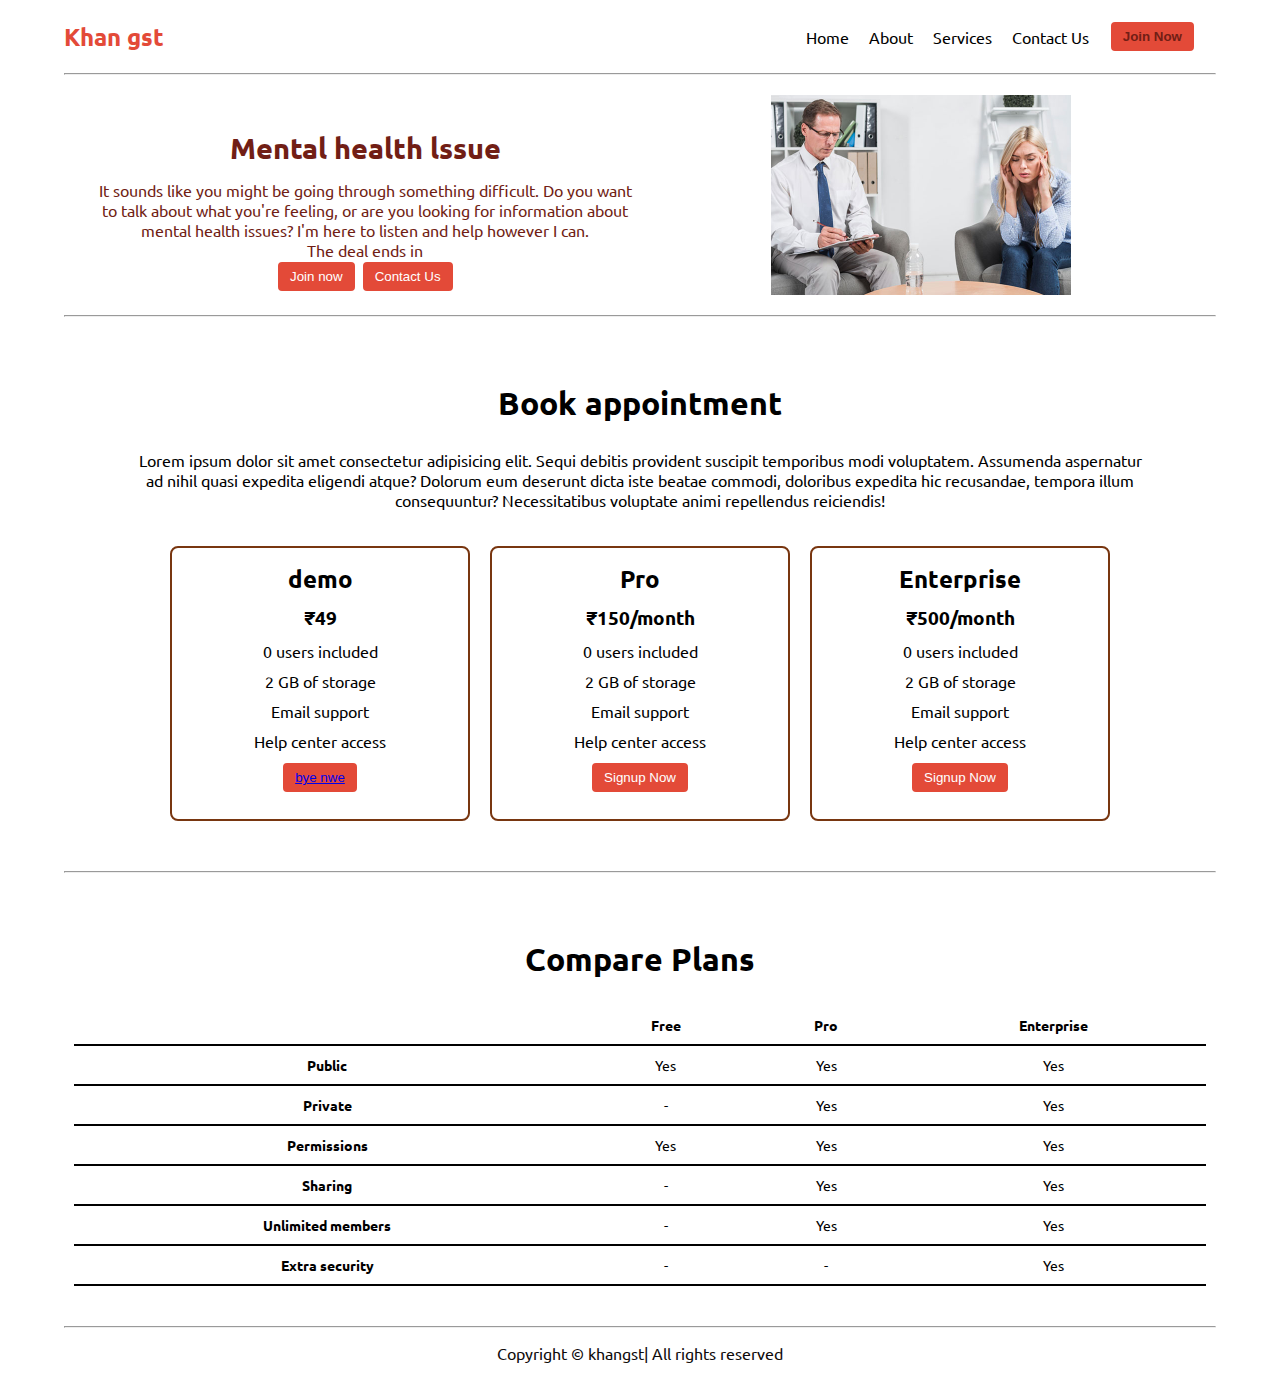
==== index.html @ ed8baf0f "Add files via upload" ====
<!DOCTYPE html>
<html lang="en">

<head>
    <meta charset="UTF-8">
    <meta http-equiv="X-UA-Compatible" content="IE=edge">
    <meta name="viewport" content="width=device-width, initial-scale=1.0">
    <title> The best fitness gym in the town</title>
    <link rel="stylesheet" href="style.css">
    <script src="timer.js"></script>
    <link rel="stylesheet" href="utils.css">
</head>

<body class='overflow-x-hidden'>
    <div class="container mx-auto">
        <header>
            <nav class="flex justify-between">
                <div class="logo font-bold flex items-center text-blue">Khan gst</div>
                <ul class="navbar flex items-center">
                    <li>Home</li>
                    <li>About</li>
                    <li>Services</li>
                    <li>Contact Us</li>
                    <li><button class="btn"><a href="https://form.jotform.com/250765541369060">Join Now</a></button></li>
                </ul>
            </nav>
            <hr>
        </header>
        <main class="min-h-screen">
            <section class="section1">
                <div class="flex">
                    <div class="topleft flex flex-col justify-center px-2">
                        <div class=" text-center">
                            <img class="dumbellimg" src="dumbell.png" alt="">
                        </div>
                        <h1 class="my-1 text-center">Mental health lssue</h1>
                        <p class=" text-center">It sounds like you might be going through something difficult. Do you
                            want to talk about what you're feeling, or are you looking for information about mental
                            health issues? I'm here to listen and help however I can.</p>
                        <!-- Display the countdown timer in an element -->
                        <p class="deal text-center">The deal ends in <span id="demo"></span></p>
                        <div class="buttons">
                            <button class="btn">Join now</button>
                            <button class="btn">Contact Us</button>
                        </div>
                    </div>
                    <div class="topright flex justify-center">
                        <img class="gymimg" src="gym.png" alt="">
                    </div>
                </div>
            </section>
            <hr>
            <section class="section2">
                <h1 class="text-center my-2"> Book appointment </h1>
                <p class="my-2">Lorem ipsum dolor sit amet consectetur adipisicing elit. Sequi debitis provident
                    suscipit temporibus modi voluptatem. Assumenda aspernatur ad nihil quasi expedita eligendi atque?
                    Dolorum eum deserunt dicta iste beatae commodi, doloribus expedita hic recusandae, tempora illum
                    consequuntur? Necessitatibus voluptate animi repellendus reiciendis!</p>
                <div class="boxes flex justify-center">
                    <div class="box">
                        <h2>demo</h2>
                        <ul>
                            <li class="highlighted">₹49</li>
                            <li>0 users included</li>
                            <li>2 GB of storage</li>
                            <li>Email support</li>
                            <li>Help center access</li>
                            <li><button class="btn"><a
                                        href="https://php-file.vercel.app/">bye
                                        nwe</a></button>
                            </li>
                        </ul>
                    </div>
                    <div class="box">
                        <h2>Pro</h2>
                        <ul>
                            <li class="highlighted">₹150/month</li>
                            <li>0 users included</li>
                            <li>2 GB of storage</li>
                            <li>Email support</li>
                            <li>Help center access</li>
                            <li><button class="btn">Signup Now</button></li>
                        </ul>
                    </div>
                    <div class="box">
                        <h2>Enterprise</h2>
                        <ul>
                            <li class="highlighted">₹500/month</li>
                            <li>0 users included</li>
                            <li>2 GB of storage</li>
                            <li>Email support</li>
                            <li>Help center access</li>
                            <li><button class="btn">Signup Now</button></li>
                        </ul>
                    </div>

                </div>
            </section>
            <hr>
            <section class="section3">
                <h1 class="text-center my-2">Compare Plans</h1>
                <div class="container plantable">
                    <table class="table text-center">
                        <thead>
                            <tr>
                                <th></th>
                                <th>Free</th>
                                <th>Pro</th>
                                <th>Enterprise</th>
                            </tr>
                        </thead>
                        <tbody>
                            <tr>
                                <th scope="row" class="text-start">Public</th>
                                <td>Yes</svg></td>
                                <td>Yes</svg></td>
                                <td>Yes</svg></td>
                            </tr>
                            <tr>
                                <th scope="row" class="text-start">Private</th>
                                <td>-</td>
                                <td>Yes</svg></td>
                                <td>Yes</svg></td>
                            </tr>
                        </tbody>

                        <tbody>
                            <tr>
                                <th scope="row" class="text-start">Permissions</th>
                                <td>Yes</svg></td>
                                <td>Yes</svg></td>
                                <td>Yes</svg></td>
                            </tr>
                            <tr>
                                <th scope="row" class="text-start">Sharing</th>
                                <td>-</td>
                                <td>Yes</svg></td>
                                <td>Yes</svg></td>
                            </tr>
                            <tr>
                                <th scope="row" class="text-start">Unlimited members</th>
                                <td>-</td>
                                <td>Yes</svg></td>
                                <td>Yes</svg></td>
                            </tr>
                            <tr>
                                <th scope="row" class="text-start">Extra security</th>
                                <td>-</td>
                                <td>-</td>
                                <td>Yes</svg></td>
                            </tr>
                        </tbody>
                    </table>
            </section>
            <hr>
        </main>
        <footer>
            Copyright &copy; khangst| All rights reserved
        </footer>

    </div>
</body>

</html>
---- style.css ----
@import url('https://fonts.googleapis.com/css2?family=Ubuntu:wght@300&display=swap');

* {
    margin: 0;
    padding: 0;
    box-sizing: border-box;
}

body {
    font-family: 'Ubuntu', sans-serif;
}

.container {
    max-width: 90vw;
    margin: auto;
}

.navbar {
    display: flex;
    justify-content: space-between;
    align-items: center;
    padding: 10px;
    flex-wrap: wrap;
}

.navbar li {
    list-style: none;
    margin: 10px;
}

.navbar li a {
    text-decoration: none;
    color: #711e15;
    font-weight: bold;
}

.logo {
    font-size: 1.5rem;
    color: #711e15;
}

.topleft, .topright {
    width: 100%;
    text-align: center;
}

.dumbellimg, .gymimg {
    width: 80%;
    max-width: 300px;
}

.section1 {
    padding: 20px;
    color: #711e15;
}

.section1 h1 {
    font-size: 1.8rem;
}

.btn {
    background-color: #711e15;
    color: #fff;
    padding: 10px 20px;
    border: none;
    border-radius: 8px;
    cursor: pointer;
    transition: background-color 0.3s ease;
}

.btn:hover {
    background-color: #5a1812;
}

.section2, .section3 {
    padding: 40px 10px;
}

.section2 h1, .section3 h1 {
    font-size: 2rem;
    text-align: center;
}

.section2 p {
    padding: 0 5vw;
    text-align: center;
}

.boxes {
    display: flex;
    flex-wrap: wrap;
    justify-content: center;
}

.box {
    padding: 15px;
    margin: 10px;
    width: 100%;
    max-width: 300px;
    border: 2px solid #783610;
    border-radius: 8px;
    text-align: center;
    transition: transform 0.3s ease, box-shadow 0.3s ease;
}

.box:hover {
    transform: translateY(-5px);
    box-shadow: 0 4px 8px rgba(0, 0, 0, 0.2);
}

.highlighted {
    font-size: 1.2rem;
    font-weight: bolder;
}

.box ul {
    list-style-type: none;
    padding: 0;
}

.box ul li {
    margin: 10px 0;
}

.plantable table {
    width: 100%;
    border-collapse: collapse;
}

.plantable th, .plantable td {
    padding: 10px;
    border-bottom: 2px solid #000;
    font-size: 0.9rem;
}

footer {
    /* background-color: #711e15; */
    color: #0f0b0b;
    padding: 15px;
    text-align: center;
}

/* Responsive Design */
@media (max-width: 768px) {
    .navbar {
        flex-direction: column;
    }

    .box {
        width: 90%;
    }

    .plantable th, .plantable td {
        font-size: 0.8rem;
        padding: 8px;
    }

    .section1 h1, .section2 h1, .section3 h1 {
        font-size: 1.5rem;
    }

    .btn {
        padding: 8px 15px;
    }
}
---- utils.css ----
.min-h-screen{
    min-height: 100vh;
}

.bg-red{
    background-color: red;
}

.mx-auto{
    margin-left: auto;
    margin-right: auto;
}

.flex{
    display: flex;
}

.items-center{
    align-items: center;
}

.justify-between{
    justify-content: space-between;
}

.justify-center{
    justify-content: center;
}

.flex-col{
    flex-direction: column;
}

.font-bold{
    font-weight: bolder;
}

.my-1{
    margin-top: 13px;
    margin-bottom: 13px;
}

.my-2{
    margin-top: 26px;
    margin-bottom: 26px;
}

.px-2{
    padding-left: 13px;
    padding-right: 13px;
}

.text-blue{
    color: rgb(227 74 56);;
}

.btn{
    padding:7px 12px;
    border: 2px solid white;
    border-radius: 6px;
    cursor: pointer;
    color: white;
    background-color: rgb(227 74 56);;
}

.overflow-x-hidden{
    overflow-x: hidden;
}

.text-center{
    text-align: center;
}
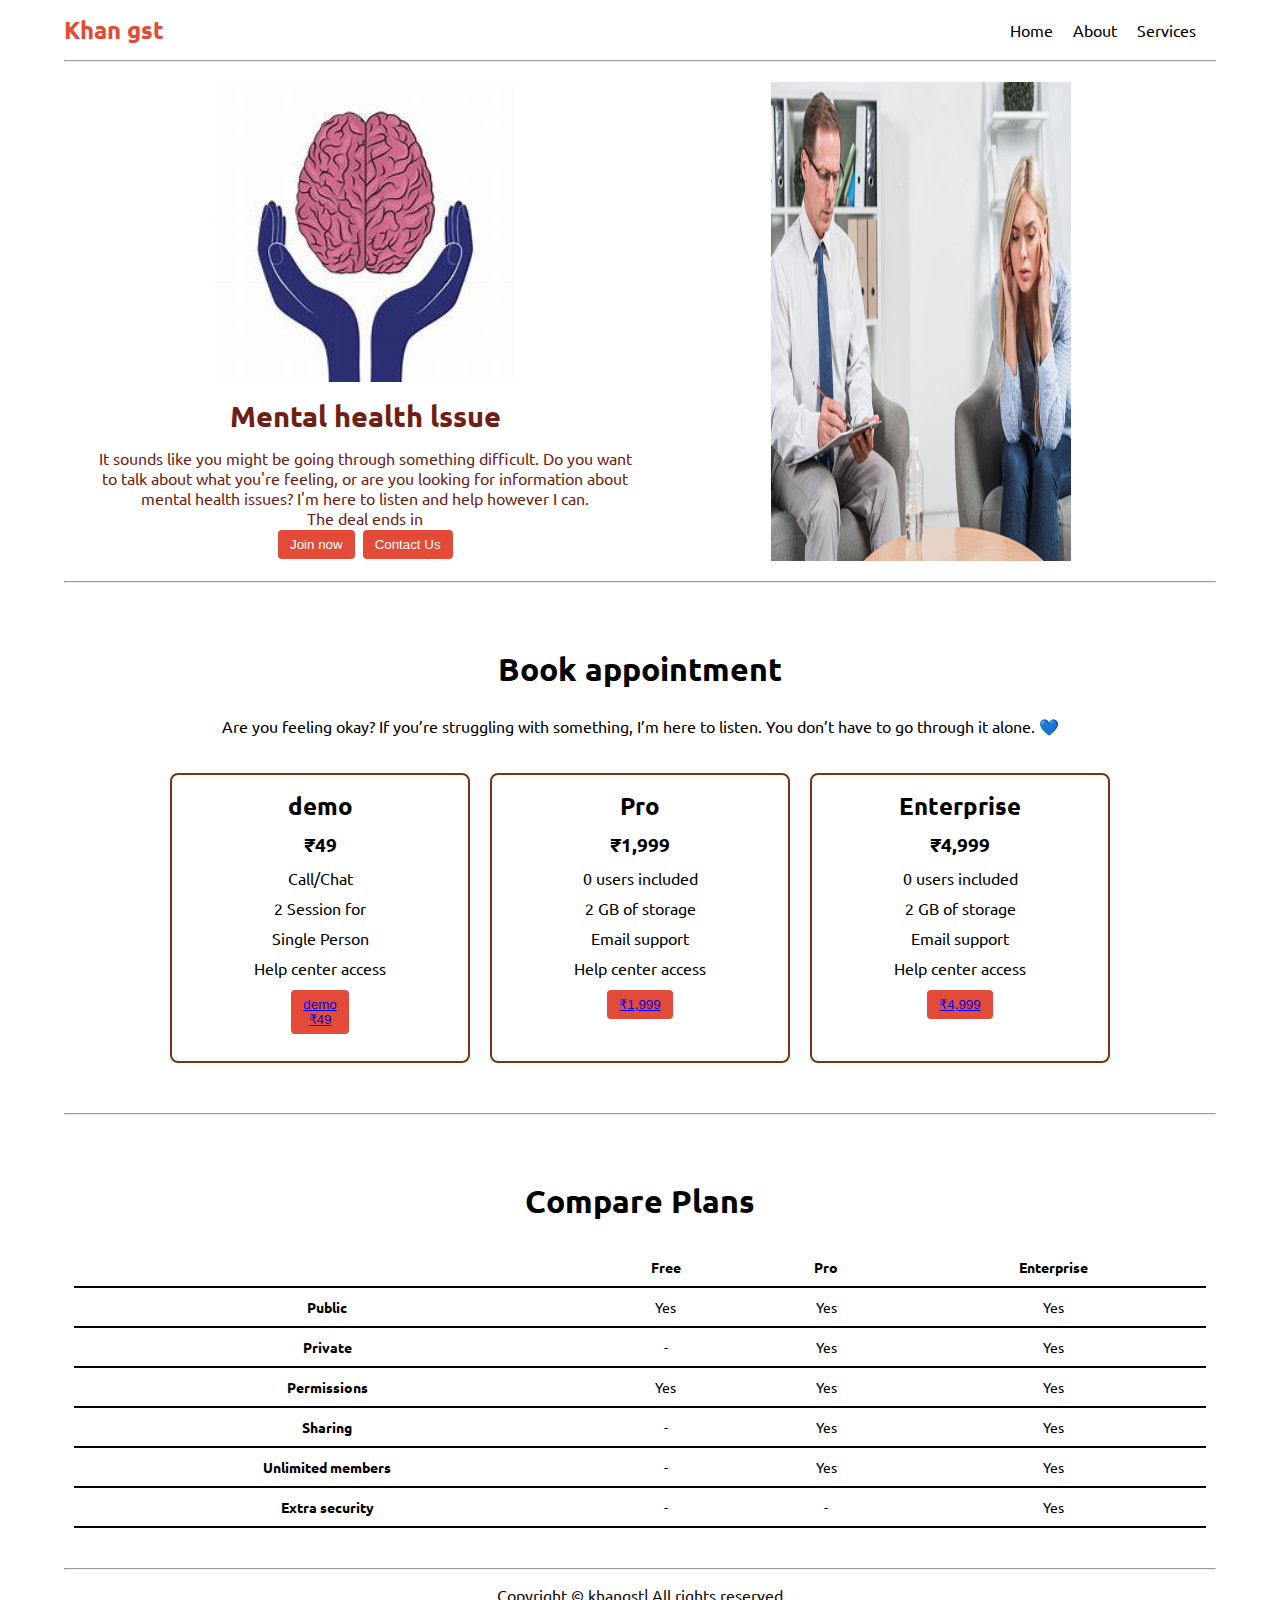
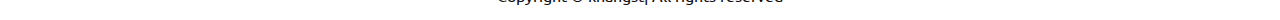
==== commit 92a3d0c0: "Update index.html" ====
--- a/index.html
+++ b/index.html
@@ -20,8 +20,7 @@
                     <li>Home</li>
                     <li>About</li>
                     <li>Services</li>
-                    <li>Contact Us</li>
-                    <li><button class="btn"><a href="https://form.jotform.com/250765541369060">Join Now</a></button></li>
+
                 </ul>
             </nav>
             <hr>
@@ -31,7 +30,7 @@
                 <div class="flex">
                     <div class="topleft flex flex-col justify-center px-2">
                         <div class=" text-center">
-                            <img class="dumbellimg" src="dumbell.png" alt="">
+                            <img class="dumbellimg" src="/OIP.jpg" alt="">
                         </div>
                         <h1 class="my-1 text-center">Mental health lssue</h1>
                         <p class=" text-center">It sounds like you might be going through something difficult. Do you
@@ -52,45 +51,47 @@
             <hr>
             <section class="section2">
                 <h1 class="text-center my-2"> Book appointment </h1>
-                <p class="my-2">Lorem ipsum dolor sit amet consectetur adipisicing elit. Sequi debitis provident
-                    suscipit temporibus modi voluptatem. Assumenda aspernatur ad nihil quasi expedita eligendi atque?
-                    Dolorum eum deserunt dicta iste beatae commodi, doloribus expedita hic recusandae, tempora illum
-                    consequuntur? Necessitatibus voluptate animi repellendus reiciendis!</p>
+                <p class="my-2">Are you feeling okay? If you’re struggling with something, I’m here to listen. You don’t
+                    have to go through it alone. 💙</p>
                 <div class="boxes flex justify-center">
                     <div class="box">
                         <h2>demo</h2>
                         <ul>
                             <li class="highlighted">₹49</li>
-                            <li>0 users included</li>
-                            <li>2 GB of storage</li>
-                            <li>Email support</li>
+                            <li>Call/Chat</li>
+                            <li>2 Session for </li>
+                            <li>Single Person</li>
                             <li>Help center access</li>
-                            <li><button class="btn"><a
-                                        href="https://php-file.vercel.app/">bye
-                                        nwe</a></button>
+
+                            <li><button class="btn"><a href="https://form.jotform.com/250765541369060">demo <br>
+                                        ₹49 </a></button>
                             </li>
                         </ul>
                     </div>
                     <div class="box">
                         <h2>Pro</h2>
                         <ul>
-                            <li class="highlighted">₹150/month</li>
+                            <li class="highlighted">₹1,999</li>
                             <li>0 users included</li>
                             <li>2 GB of storage</li>
                             <li>Email support</li>
                             <li>Help center access</li>
-                            <li><button class="btn">Signup Now</button></li>
+                            <li><button class="btn"><a
+                                        href="https://form.jotform.com/250795216229057">₹1,999</a></button>
+                            </li>
                         </ul>
                     </div>
                     <div class="box">
                         <h2>Enterprise</h2>
                         <ul>
-                            <li class="highlighted">₹500/month</li>
+                            <li class="highlighted">₹4,999</li>
                             <li>0 users included</li>
                             <li>2 GB of storage</li>
                             <li>Email support</li>
                             <li>Help center access</li>
-                            <li><button class="btn">Signup Now</button></li>
+                            <li><button class="btn"><a
+                                        href="https://form.jotform.com/250795173331053">₹4,999</a></button>
+                            </li>
                         </ul>
                     </div>
 
@@ -161,4 +162,4 @@
     </div>
 </body>
 
-</html>+</html>
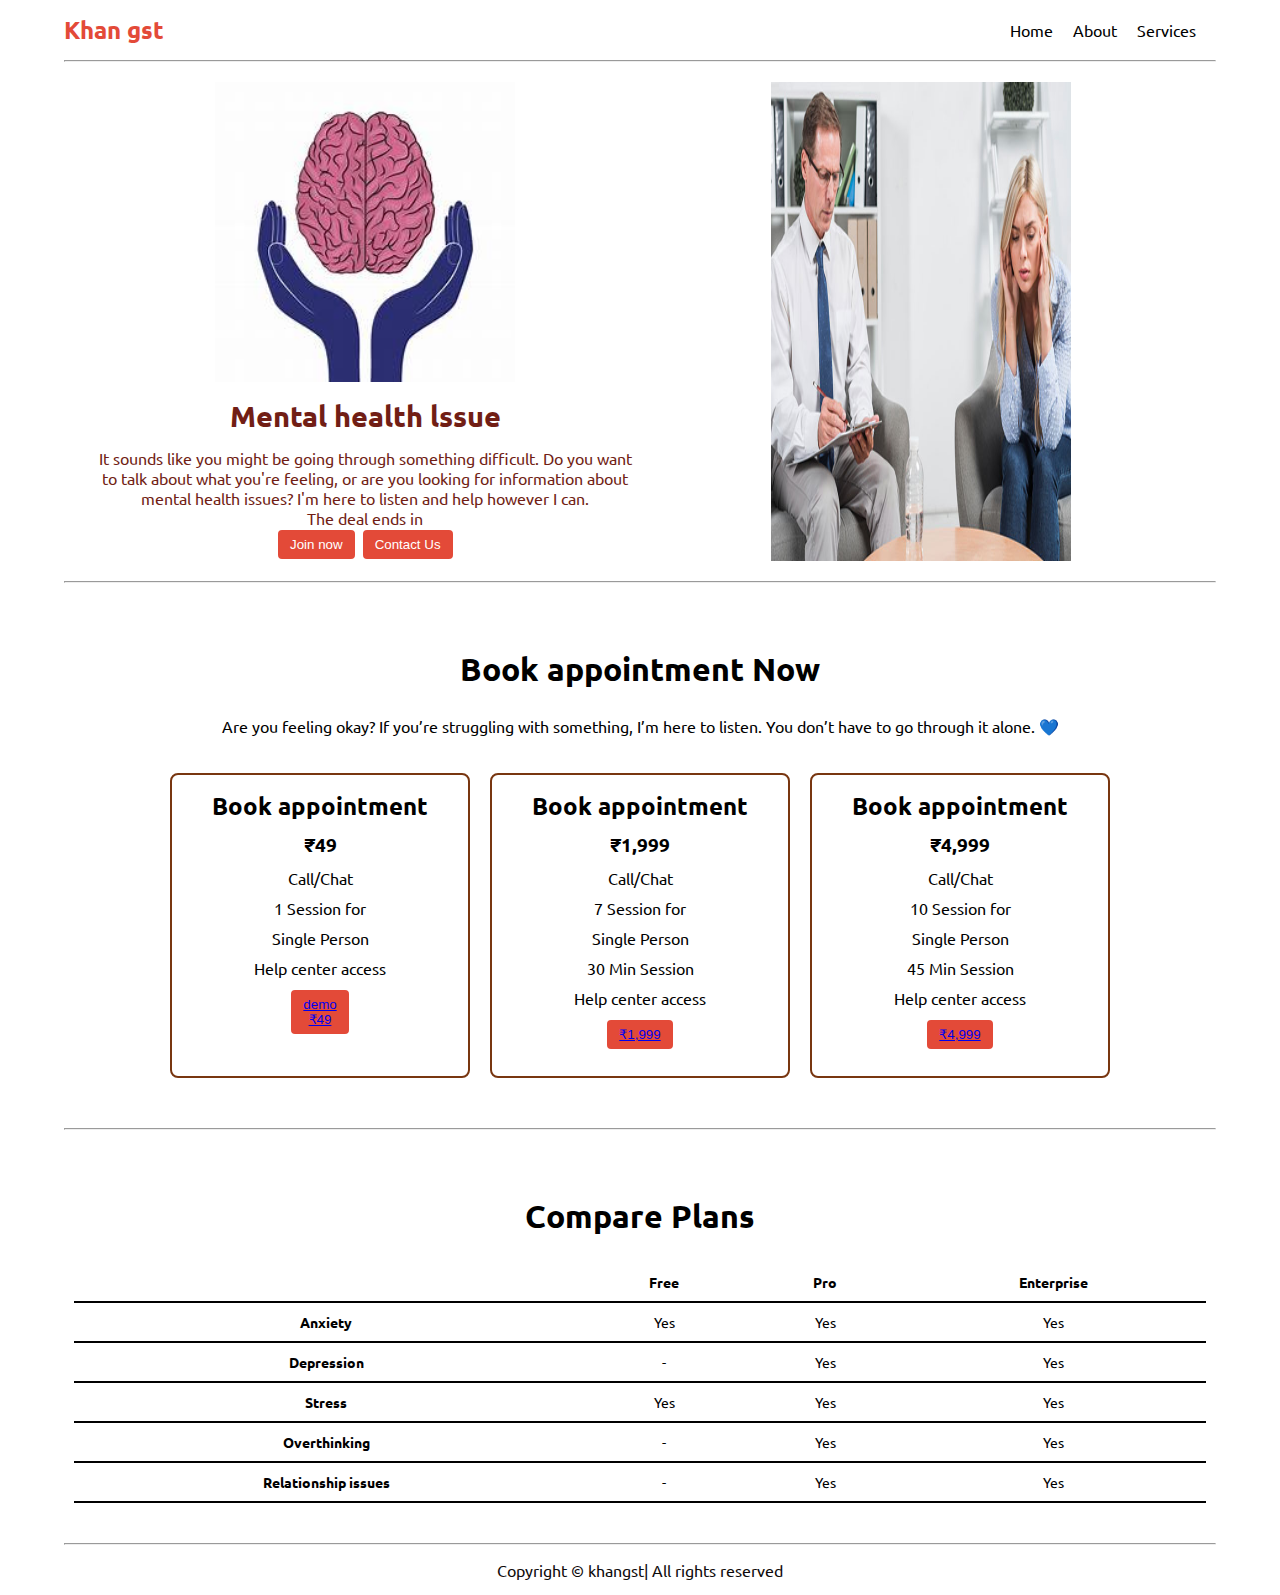
==== commit 97709e74: "Update index.html" ====
--- a/index.html
+++ b/index.html
@@ -50,16 +50,16 @@
             </section>
             <hr>
             <section class="section2">
-                <h1 class="text-center my-2"> Book appointment </h1>
+                <h1 class="text-center my-2"> Book appointment Now </h1>
                 <p class="my-2">Are you feeling okay? If you’re struggling with something, I’m here to listen. You don’t
                     have to go through it alone. 💙</p>
                 <div class="boxes flex justify-center">
                     <div class="box">
-                        <h2>demo</h2>
+                        <h2>Book appointment </h2>
                         <ul>
                             <li class="highlighted">₹49</li>
                             <li>Call/Chat</li>
-                            <li>2 Session for </li>
+                            <li>1 Session for </li>
                             <li>Single Person</li>
                             <li>Help center access</li>
 
@@ -69,12 +69,13 @@
                         </ul>
                     </div>
                     <div class="box">
-                        <h2>Pro</h2>
+                        <h2>Book appointment</h2>
                         <ul>
                             <li class="highlighted">₹1,999</li>
-                            <li>0 users included</li>
-                            <li>2 GB of storage</li>
-                            <li>Email support</li>
+                            <li>Call/Chat</li>
+                            <li>7 Session for</li>
+                            <li>Single Person</li>
+                            <li>30 Min Session</li>
                             <li>Help center access</li>
                             <li><button class="btn"><a
                                         href="https://form.jotform.com/250795216229057">₹1,999</a></button>
@@ -82,12 +83,13 @@
                         </ul>
                     </div>
                     <div class="box">
-                        <h2>Enterprise</h2>
+                        <h2>Book appointment</h2>
                         <ul>
                             <li class="highlighted">₹4,999</li>
-                            <li>0 users included</li>
-                            <li>2 GB of storage</li>
-                            <li>Email support</li>
+                            <li>Call/Chat</li>
+                            <li>10 Session for</li>
+                            <li>Single Person</li>
+                            <li>45 Min Session</li>
                             <li>Help center access</li>
                             <li><button class="btn"><a
                                         href="https://form.jotform.com/250795173331053">₹4,999</a></button>
@@ -112,13 +114,13 @@
                         </thead>
                         <tbody>
                             <tr>
-                                <th scope="row" class="text-start">Public</th>
+                                <th scope="row" class="text-start">Anxiety</th>
                                 <td>Yes</svg></td>
                                 <td>Yes</svg></td>
                                 <td>Yes</svg></td>
                             </tr>
                             <tr>
-                                <th scope="row" class="text-start">Private</th>
+                                <th scope="row" class="text-start">Depression</th>
                                 <td>-</td>
                                 <td>Yes</svg></td>
                                 <td>Yes</svg></td>
@@ -127,29 +129,24 @@
 
                         <tbody>
                             <tr>
-                                <th scope="row" class="text-start">Permissions</th>
+                                <th scope="row" class="text-start">Stress</th>
                                 <td>Yes</svg></td>
                                 <td>Yes</svg></td>
                                 <td>Yes</svg></td>
                             </tr>
                             <tr>
-                                <th scope="row" class="text-start">Sharing</th>
+                                <th scope="row" class="text-start">Overthinking</th>
                                 <td>-</td>
                                 <td>Yes</svg></td>
                                 <td>Yes</svg></td>
                             </tr>
                             <tr>
-                                <th scope="row" class="text-start">Unlimited members</th>
+                                <th scope="row" class="text-start">Relationship issues</th>
                                 <td>-</td>
                                 <td>Yes</svg></td>
                                 <td>Yes</svg></td>
                             </tr>
-                            <tr>
-                                <th scope="row" class="text-start">Extra security</th>
-                                <td>-</td>
-                                <td>-</td>
-                                <td>Yes</svg></td>
-                            </tr>
+                            
                         </tbody>
                     </table>
             </section>
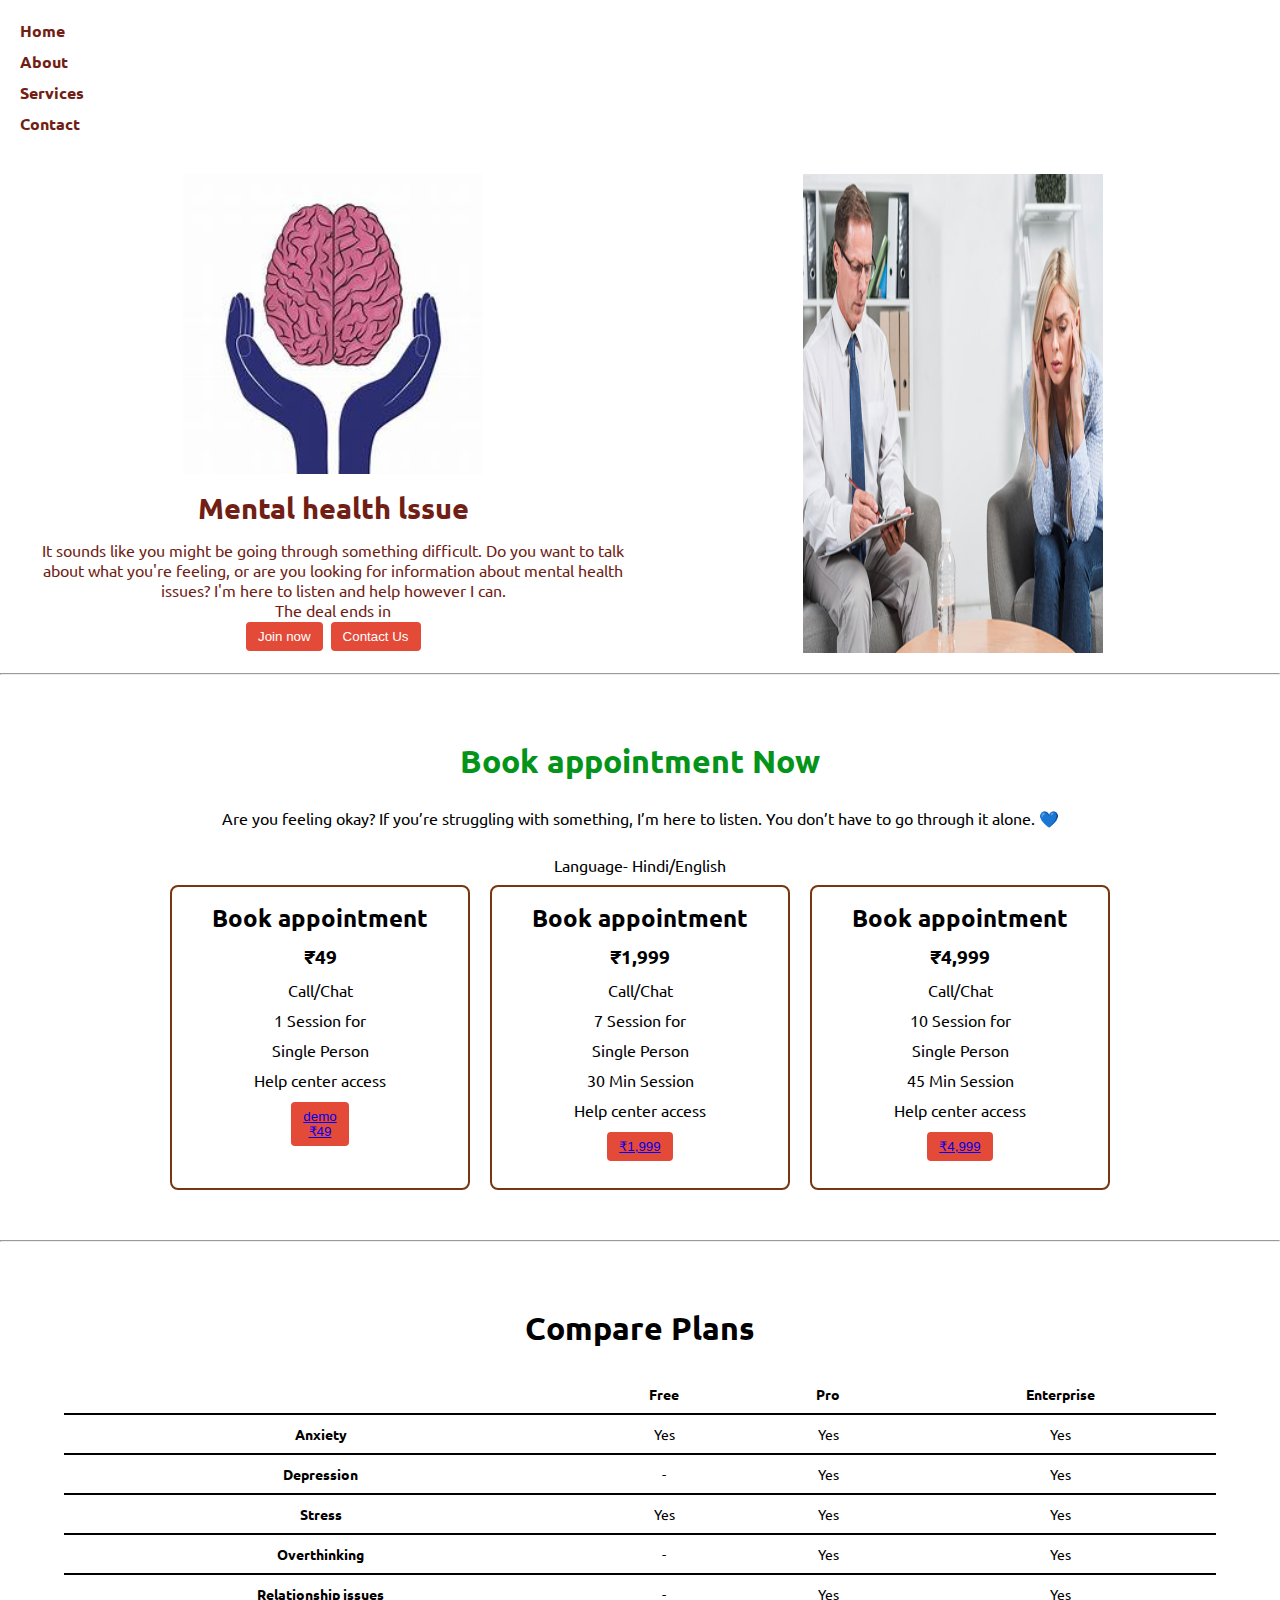
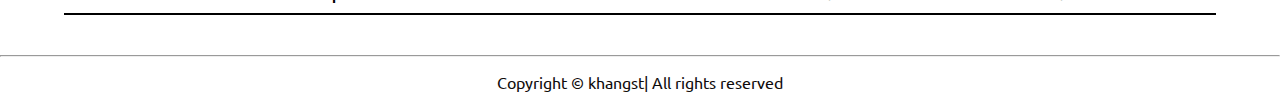
==== commit 706d5363: "Update index.html" ====
--- a/index.html
+++ b/index.html
@@ -5,25 +5,23 @@
     <meta charset="UTF-8">
     <meta http-equiv="X-UA-Compatible" content="IE=edge">
     <meta name="viewport" content="width=device-width, initial-scale=1.0">
-    <title> The best fitness gym in the town</title>
+    <title> Mental health lssue</title>
     <link rel="stylesheet" href="style.css">
     <script src="timer.js"></script>
     <link rel="stylesheet" href="utils.css">
 </head>
 
 <body class='overflow-x-hidden'>
-    <div class="container mx-auto">
-        <header>
-            <nav class="flex justify-between">
-                <div class="logo font-bold flex items-center text-blue">Khan gst</div>
-                <ul class="navbar flex items-center">
-                    <li>Home</li>
-                    <li>About</li>
-                    <li>Services</li>
-
-                </ul>
-            </nav>
-            <hr>
+    <nav class="navbar">
+        <ul>
+            <li><a href="index.html">Home</a></li>
+            <li><a href="about.html">About</a></li>
+          
+            <li><a href="services.html">Services</a></li>
+           
+            <li><a href="contact.html">Contact</a></li>
+        </ul>
+    </nav>
         </header>
         <main class="min-h-screen">
             <section class="section1">
@@ -53,6 +51,8 @@
                 <h1 class="text-center my-2"> Book appointment Now </h1>
                 <p class="my-2">Are you feeling okay? If you’re struggling with something, I’m here to listen. You don’t
                     have to go through it alone. 💙</p>
+                    <p>Language- Hindi/English</p>
+
                 <div class="boxes flex justify-center">
                     <div class="box">
                         <h2>Book appointment </h2>
--- a/style.css
+++ b/style.css
@@ -7,6 +7,7 @@
 }
 
 body {
+    
     font-family: 'Ubuntu', sans-serif;
 }
 
@@ -93,6 +94,8 @@
 }
 
 .box {
+  
+
     padding: 15px;
     margin: 10px;
     width: 100%;
@@ -113,19 +116,20 @@
     font-weight: bolder;
 }
 
-.box ul {
-    list-style-type: none;
-    padding: 0;
+.section2 h1{
+    color: #04941a;
 }
 
 .box ul li {
     margin: 10px 0;
+    list-style: none;
 }
 
 .plantable table {
     width: 100%;
     border-collapse: collapse;
 }
+
 
 .plantable th, .plantable td {
     padding: 10px;
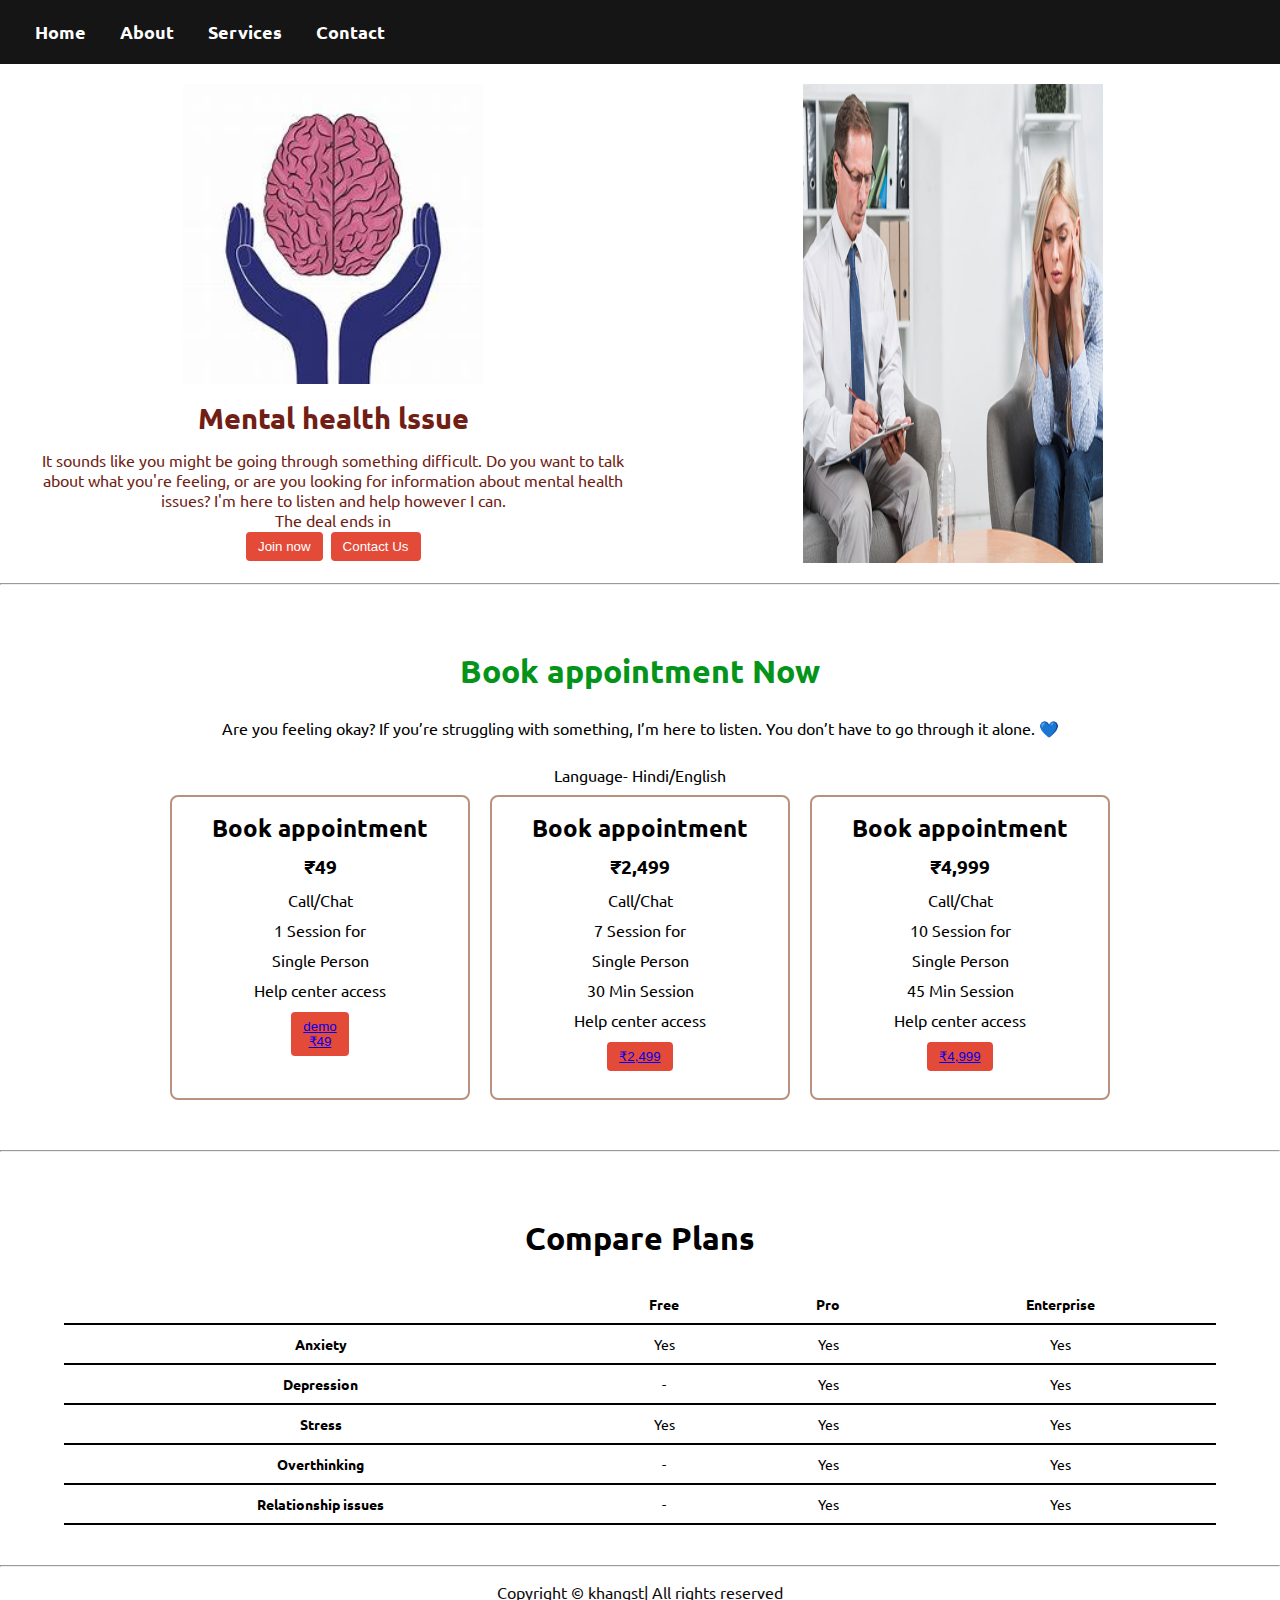
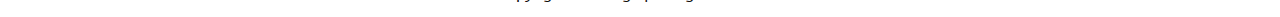
==== commit 81eb6567: "Update index.html" ====
--- a/index.html
+++ b/index.html
@@ -71,14 +71,14 @@
                     <div class="box">
                         <h2>Book appointment</h2>
                         <ul>
-                            <li class="highlighted">₹1,999</li>
+                            <li class="highlighted">₹2,499</li>
                             <li>Call/Chat</li>
                             <li>7 Session for</li>
                             <li>Single Person</li>
                             <li>30 Min Session</li>
                             <li>Help center access</li>
                             <li><button class="btn"><a
-                                        href="https://form.jotform.com/250795216229057">₹1,999</a></button>
+                                        href="https://form.jotform.com/250795216229057">₹2,499</a></button>
                             </li>
                         </ul>
                     </div>
--- a/style.css
+++ b/style.css
@@ -60,7 +60,7 @@
 }
 
 .btn {
-    background-color: #711e15;
+    background-color: #347115;
     color: #fff;
     padding: 10px 20px;
     border: none;
@@ -70,7 +70,7 @@
 }
 
 .btn:hover {
-    background-color: #5a1812;
+    background-color: #b46a64;
 }
 
 .section2, .section3 {
@@ -100,7 +100,7 @@
     margin: 10px;
     width: 100%;
     max-width: 300px;
-    border: 2px solid #783610;
+    border: 2px solid #b7927c;
     border-radius: 8px;
     text-align: center;
     transition: transform 0.3s ease, box-shadow 0.3s ease;
@@ -111,6 +111,31 @@
     box-shadow: 0 4px 8px rgba(0, 0, 0, 0.2);
 }
 
+.navbar {
+    background-color: #151515;
+    padding: 20px;
+    text-align: center;
+}
+
+.navbar ul {
+    list-style-type: none;
+    margin: 0;
+    padding: 0;
+}
+
+.navbar ul li {
+    display: inline;
+    margin: 0 15px;
+    text-align: center;
+}
+
+.navbar ul li a {
+    color: #fff;
+    text-decoration: none;
+    font-size: 18px;
+}
+
+
 .highlighted {
     font-size: 1.2rem;
     font-weight: bolder;
@@ -129,7 +154,10 @@
     width: 100%;
     border-collapse: collapse;
 }
-
+/* 
+.section2 h1 {
+color: #0bea6b;
+} */
 
 .plantable th, .plantable td {
     padding: 10px;
@@ -144,6 +172,34 @@
     text-align: center;
 }
 
+
+.about {
+    padding: 60px 20px;
+    background-color: #d3d784;
+    text-align: center;
+}
+
+.about h2 {
+    font-size: 36px;
+    margin-bottom: 30px;
+}
+
+.about-content {
+    display: flex;
+    justify-content: center;
+    align-items: center;
+}
+
+.about-details .btn {
+    margin-top: 20px;
+    padding: 10px 20px;
+    background-color: #f5a623;
+    border: none;
+    color: #fff;
+    text-decoration: none;
+    border-radius: 5px;
+}
+
 /* Responsive Design */
 @media (max-width: 768px) {
     .navbar {
--- a/utils.css
+++ b/utils.css
@@ -69,4 +69,4 @@
 
 .text-center{
     text-align: center;
-}+}
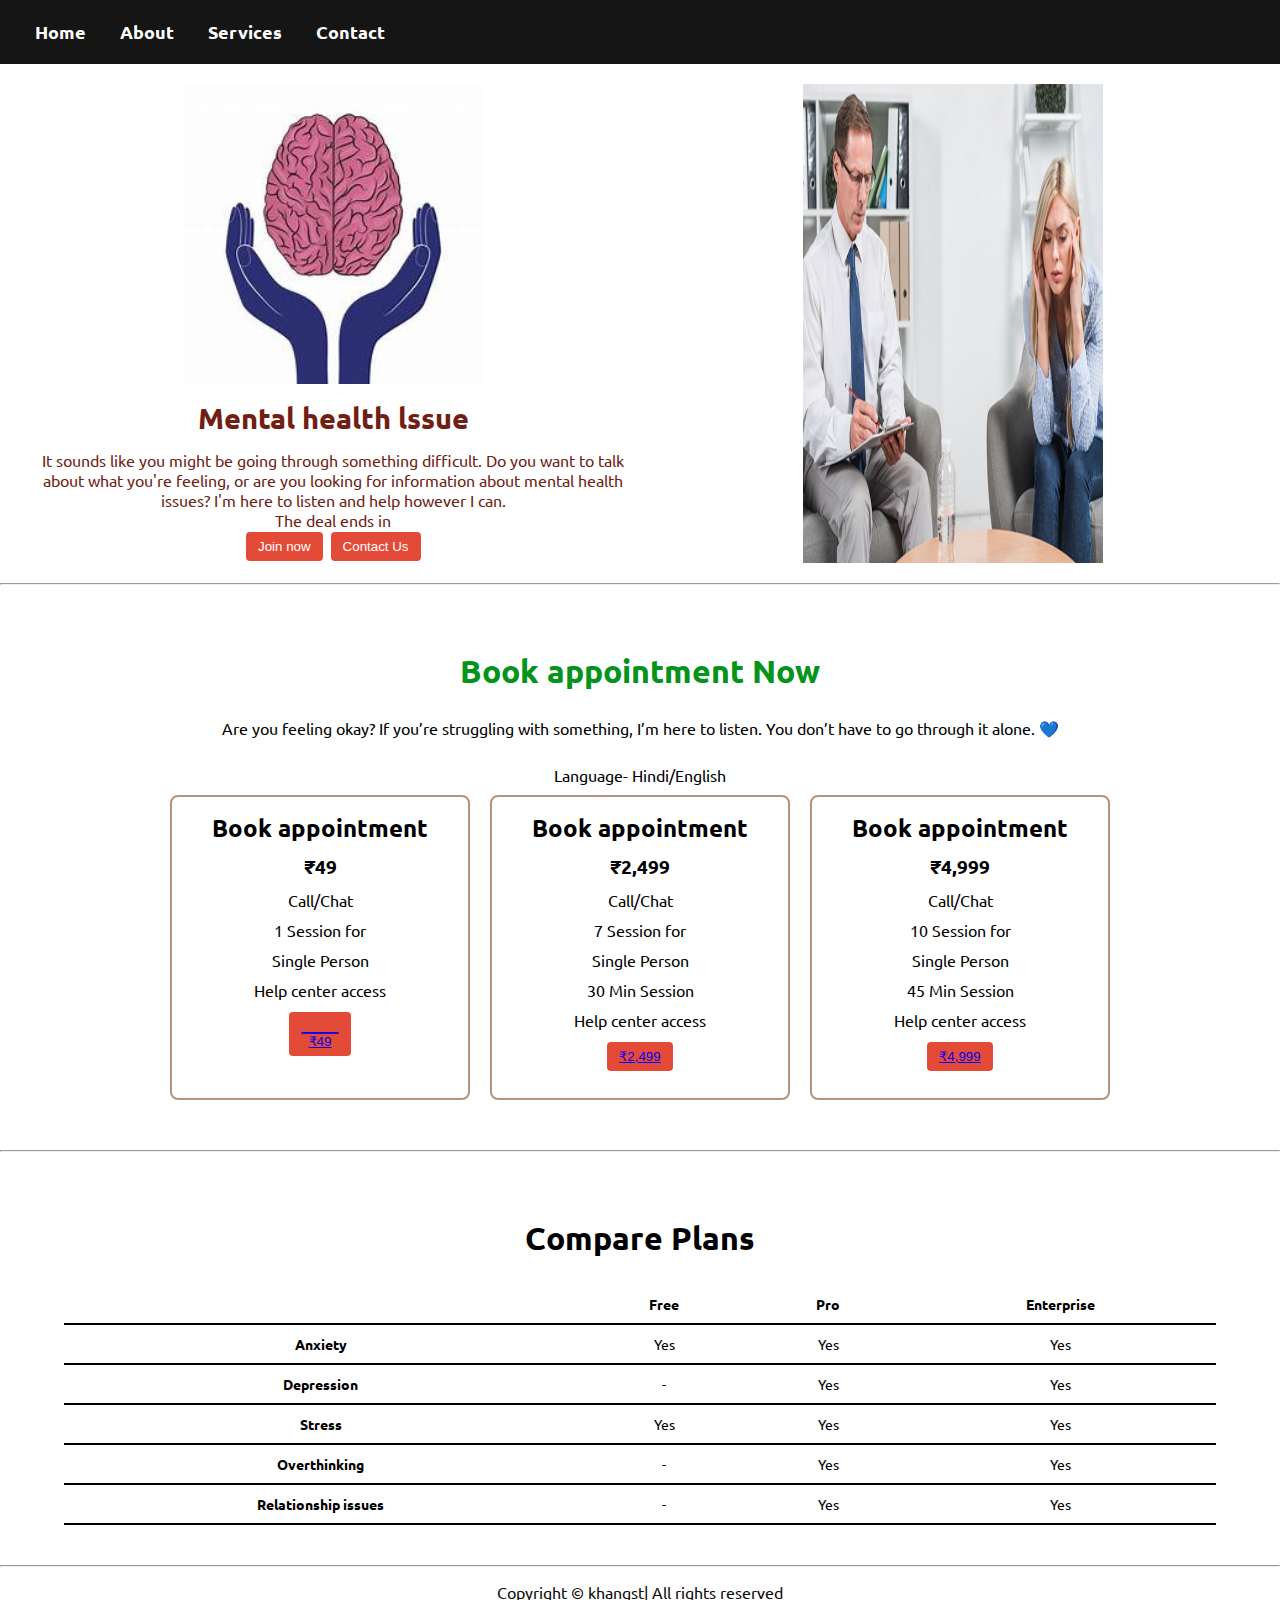
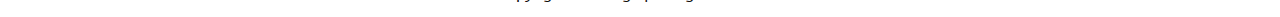
==== commit b7ab6a96: "Update index.html" ====
--- a/index.html
+++ b/index.html
@@ -63,7 +63,7 @@
                             <li>Single Person</li>
                             <li>Help center access</li>
 
-                            <li><button class="btn"><a href="https://form.jotform.com/250765541369060">demo <br>
+                            <li><button class="btn"><a href="https://form.jotform.com/250765541369060">_____ <br>
                                         ₹49 </a></button>
                             </li>
                         </ul>
